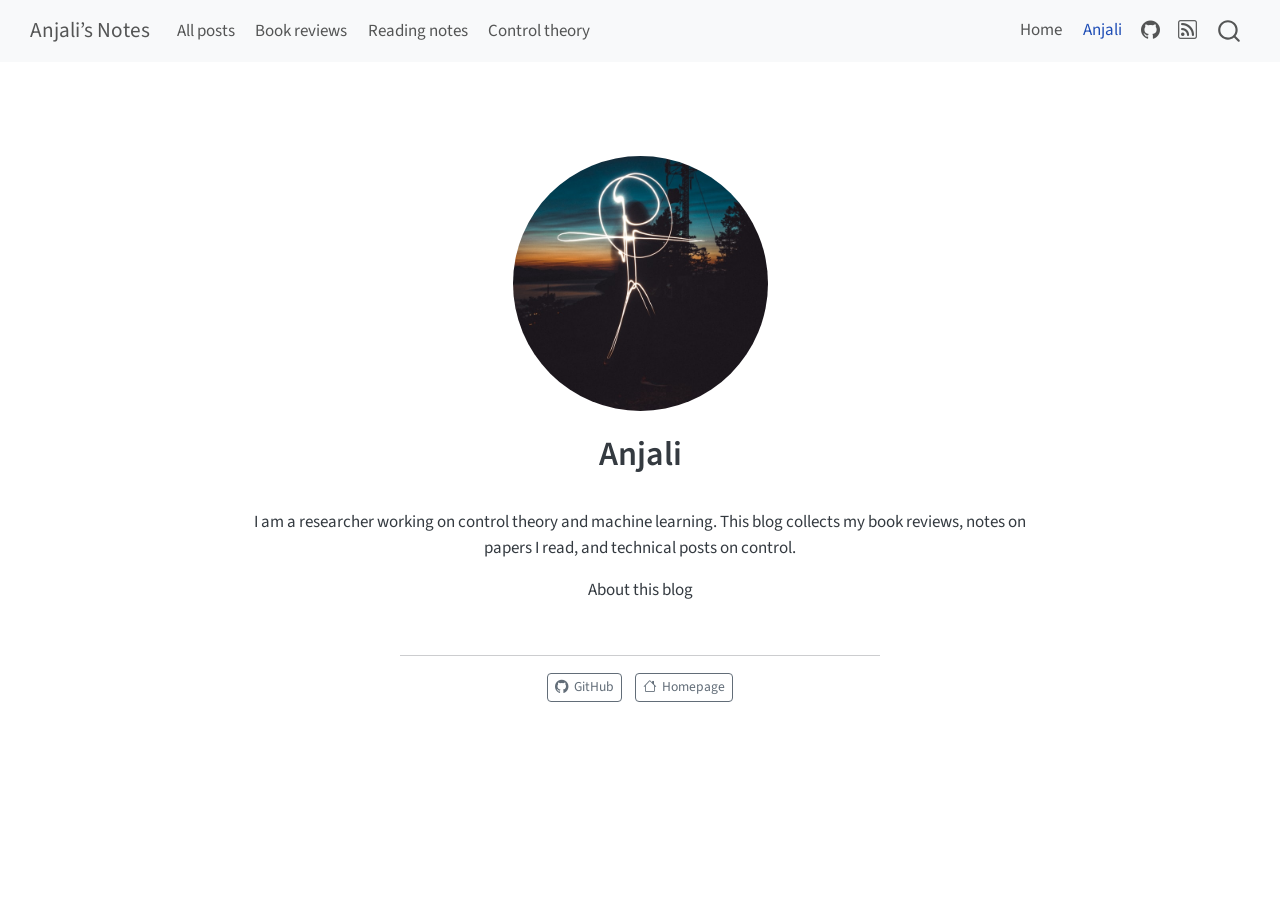
==== docs/about.html @ 2c0c5497 "Add files via upload" ====
<!DOCTYPE html>
<html xmlns="http://www.w3.org/1999/xhtml" lang="en" xml:lang="en"><head>

<meta charset="utf-8">
<meta name="generator" content="quarto-1.10.18">

<meta name="viewport" content="width=device-width, initial-scale=1.0, user-scalable=yes">


<title>Anjali – Anjali’s Notes</title>
<style>
/* Default styles provided by pandoc.
** See https://pandoc.org/MANUAL.html#variables-for-html for config info.
*/
span.smallcaps{font-variant: small-caps;}
div.columns{display: flex; gap: 1.5em;}
div.column{flex: auto;}
@media screen {
div.columns{gap: min(4vw, 1.5em);}
div.column{overflow-x: auto;}
}
div.hanging-indent{margin-left: 1.5em; text-indent: -1.5em;}
ul.task-list{list-style: none;}
ul.task-list li input[type="checkbox"] {
  width: 0.8em;
  margin: 0 0.8em 0.2em -1em; /* quarto-specific, see https://github.com/quarto-dev/quarto-cli/issues/4556 */ 
  vertical-align: middle;
}
</style>


<script src="site_libs/quarto-nav/quarto-nav.js"></script>
<script src="site_libs/quarto-nav/headroom.min.js"></script>
<script src="site_libs/clipboard/clipboard.min.js"></script>
<script src="site_libs/quarto-search/autocomplete.umd.js"></script>
<script src="site_libs/quarto-search/fuse.min.js"></script>
<script src="site_libs/quarto-search/quarto-search.js"></script>
<meta name="quarto:offset" content="./">
<script src="site_libs/quarto-html/quarto.js" type="module"></script>
<script src="site_libs/quarto-html/tabsets/tabsets.js" type="module"></script>
<script src="site_libs/quarto-html/popper.min.js"></script>
<script src="site_libs/quarto-html/tippy.umd.min.js"></script>
<link href="site_libs/quarto-html/tippy.css" rel="stylesheet">
<link href="site_libs/quarto-html/quarto-syntax-highlighting-64a204ab8560d761af7679ceaba22944.css" rel="stylesheet" id="quarto-text-highlighting-styles">
<script src="site_libs/bootstrap/bootstrap.min.js"></script>
<link href="site_libs/bootstrap/bootstrap-icons.css" rel="stylesheet">
<link href="site_libs/bootstrap/bootstrap-172ba59bd5e0b52282274ba0c0cc16fc.min.css" rel="stylesheet" append-hash="true" id="quarto-bootstrap" data-mode="light">
<script id="quarto-search-options" type="application/json">{
  "location": "navbar",
  "copy-button": false,
  "collapse-after": 3,
  "panel-placement": "end",
  "type": "overlay",
  "limit": 50,
  "keyboard-shortcut": [
    "f",
    "/",
    "s"
  ],
  "show-item-context": false,
  "language": {
    "search-no-results-text": "No results",
    "search-matching-documents-text": "matching documents",
    "search-copy-link-title": "Copy link to search",
    "search-hide-matches-text": "Hide additional matches",
    "search-more-match-text": "more match in this document",
    "search-more-matches-text": "more matches in this document",
    "search-clear-button-title": "Clear",
    "search-text-placeholder": "",
    "search-detached-cancel-button-title": "Cancel",
    "search-submit-button-title": "Submit",
    "search-label": "Search"
  }
}</script>


<link rel="stylesheet" href="styles.css">
</head>

<body class="nav-fixed fullcontent quarto-light">

<div id="quarto-search-results"></div>
  <header id="quarto-header" class="headroom fixed-top">
    <nav class="navbar navbar-expand-lg " data-bs-theme="dark">
      <div class="navbar-container container-fluid">
      <div class="navbar-brand-container mx-auto">
    <a class="navbar-brand" href="./index.html">
    <span class="navbar-title">Anjali’s Notes</span>
    </a>
  </div>
            <div id="quarto-search" class="" title="Search"></div>
          <button class="navbar-toggler" type="button" data-bs-toggle="collapse" data-bs-target="#navbarCollapse" aria-controls="navbarCollapse" role="menu" aria-expanded="false" aria-label="Toggle navigation" onclick="if (window.quartoToggleHeadroom) { window.quartoToggleHeadroom(); }">
  <span class="navbar-toggler-icon"></span>
</button>
          <div class="collapse navbar-collapse" id="navbarCollapse">
            <ul class="navbar-nav navbar-nav-scroll me-auto">
  <li class="nav-item">
    <a class="nav-link" href="./index.html"> 
<span class="menu-text">All posts</span></a>
  </li>  
  <li class="nav-item">
    <a class="nav-link" href="./index.html#category=Book reviews"> 
<span class="menu-text">Book reviews</span></a>
  </li>  
  <li class="nav-item">
    <a class="nav-link" href="./index.html#category=Reading notes"> 
<span class="menu-text">Reading notes</span></a>
  </li>  
  <li class="nav-item">
    <a class="nav-link" href="./index.html#category=Control theory"> 
<span class="menu-text">Control theory</span></a>
  </li>  
</ul>
            <ul class="navbar-nav navbar-nav-scroll ms-auto">
  <li class="nav-item">
    <a class="nav-link" href="https://anjalit15.github.io/"> 
<span class="menu-text">Home</span></a>
  </li>  
  <li class="nav-item">
    <a class="nav-link active" href="./about.html" aria-current="page"> 
<span class="menu-text">Anjali</span></a>
  </li>  
  <li class="nav-item compact">
    <a class="nav-link" href="https://github.com/anjalit15"> <i class="bi bi-github" role="img">
</i> 
<span class="menu-text"></span></a>
  </li>  
  <li class="nav-item compact">
    <a class="nav-link" href="./index.xml"> <i class="bi bi-rss" role="img">
</i> 
<span class="menu-text"></span></a>
  </li>  
</ul>
          </div> <!-- /navcollapse -->
            <div class="quarto-navbar-tools">
</div>
      </div> <!-- /container-fluid -->
    </nav>
</header>
<!-- content -->
<div id="quarto-content" class="quarto-container page-columns page-rows-contents page-layout-article page-navbar">
<!-- sidebar -->
<!-- margin-sidebar -->
    
<!-- main -->
<div class="quarto-about-jolla">
  <img src="profile.jpg" class="about-image
  round " style="height: 15em; width: 15em;">
 <header id="title-block-header" class="quarto-title-block default">
<div class="quarto-title">
<h1 class="title">Anjali</h1>
</div>
<div class="quarto-title-meta">
  </div>
</header><main class="content" id="quarto-document-content">
<p>I am a researcher working on control theory and machine learning. This blog collects my book reviews, notes on papers I read, and technical posts on control.</p>
<p>About this blog</p>


</main> 
  <hr class="about-sep">
   <div class="about-links">
  <a href="https://github.com/anjalit15" class="about-link" rel="" target="">
    <i class="bi bi-github"></i>
     <span class="about-link-text">GitHub</span>
  </a>
  <a href="https://anjalit15.github.io/" class="about-link" rel="" target="">
    <i class="bi bi-house"></i>
     <span class="about-link-text">Homepage</span>
  </a>
</div>
</div>
 <!-- /main -->
<script id="quarto-html-after-body" type="application/javascript">
  window.document.addEventListener("DOMContentLoaded", function (event) {
    const isCodeAnnotation = (el) => {
      for (const clz of el.classList) {
        if (clz.startsWith('code-annotation-')) {                     
          return true;
        }
      }
      return false;
    }
    const onCopySuccess = function(e) {
      // button target
      const button = e.trigger;
      // don't keep focus
      button.blur();
      // flash "checked"
      button.classList.add('code-copy-button-checked');
      var currentTitle = button.getAttribute("title");
      button.setAttribute("title", "Copied!");
      let tooltip;
      if (window.bootstrap) {
        button.setAttribute("data-bs-toggle", "tooltip");
        button.setAttribute("data-bs-placement", "left");
        button.setAttribute("data-bs-title", "Copied!");
        tooltip = new bootstrap.Tooltip(button, 
          { trigger: "manual", 
            customClass: "code-copy-button-tooltip",
            offset: [0, -8]});
        tooltip.show();    
      }
      setTimeout(function() {
        if (tooltip) {
          tooltip.hide();
          button.removeAttribute("data-bs-title");
          button.removeAttribute("data-bs-toggle");
          button.removeAttribute("data-bs-placement");
        }
        button.setAttribute("title", currentTitle);
        button.classList.remove('code-copy-button-checked');
      }, 1000);
      // clear code selection
      e.clearSelection();
    }
    const getTextToCopy = function(trigger) {
      const outerScaffold = trigger.parentElement.cloneNode(true);
      const codeEl = outerScaffold.querySelector('code');
      for (const childEl of codeEl.children) {
        if (isCodeAnnotation(childEl)) {
          childEl.remove();
        }
      }
      return codeEl.innerText;
    }
    const clipboard = new window.ClipboardJS('.code-copy-button:not([data-in-quarto-modal])', {
      text: getTextToCopy
    });
    clipboard.on('success', onCopySuccess);
    if (window.document.getElementById('quarto-embedded-source-code-modal')) {
      const clipboardModal = new window.ClipboardJS('.code-copy-button[data-in-quarto-modal]', {
        text: getTextToCopy,
        container: window.document.getElementById('quarto-embedded-source-code-modal')
      });
      clipboardModal.on('success', onCopySuccess);
    }
      var localhostRegex = new RegExp(/^(?:http|https):\/\/localhost\:?[0-9]*\//);
      var mailtoRegex = new RegExp(/^mailto:/);
        var filterRegex = new RegExp("https:\/\/anjalit15\.github\.io\/blog");
      var isInternal = (href) => {
          return filterRegex.test(href) || localhostRegex.test(href) || mailtoRegex.test(href);
      }
      // Inspect non-navigation links and adorn them if external
     var links = window.document.querySelectorAll('a[href]:not(.nav-link):not(.navbar-brand):not(.toc-action):not(.sidebar-link):not(.sidebar-item-toggle):not(.pagination-link):not(.no-external):not([aria-hidden]):not(.dropdown-item):not(.quarto-navigation-tool):not(.about-link)');
      for (var i=0; i<links.length; i++) {
        const link = links[i];
        if (!isInternal(link.href)) {
          // undo the damage that might have been done by quarto-nav.js in the case of
          // links that we want to consider external
          if (link.dataset.originalHref !== undefined) {
            link.href = link.dataset.originalHref;
          }
        }
      }
    function tippyHover(el, contentFn, onTriggerFn, onUntriggerFn) {
      const config = {
        allowHTML: true,
        maxWidth: 500,
        delay: 100,
        arrow: false,
        appendTo: function(el) {
            return el.parentElement;
        },
        interactive: true,
        interactiveBorder: 10,
        theme: 'quarto',
        placement: 'bottom-start',
      };
      if (contentFn) {
        config.content = contentFn;
      }
      if (onTriggerFn) {
        config.onTrigger = onTriggerFn;
      }
      if (onUntriggerFn) {
        config.onUntrigger = onUntriggerFn;
      }
      window.tippy(el, config); 
    }
    const noterefs = window.document.querySelectorAll('a[role="doc-noteref"]');
    for (var i=0; i<noterefs.length; i++) {
      const ref = noterefs[i];
      tippyHover(ref, function() {
        // use id or data attribute instead here
        let href = ref.getAttribute('data-footnote-href') || ref.getAttribute('href');
        try { href = new URL(href).hash; } catch {}
        const id = href.replace(/^#\/?/, "");
        const note = window.document.getElementById(id);
        if (note) {
          return note.innerHTML;
        } else {
          return "";
        }
      });
    }
    const xrefs = window.document.querySelectorAll('a.quarto-xref');
    const processXRef = (id, note) => {
      // Strip column container classes
      const stripColumnClz = (el) => {
        el.classList.remove("page-full", "page-columns");
        if (el.children) {
          for (const child of el.children) {
            stripColumnClz(child);
          }
        }
      }
      stripColumnClz(note)
      if (id === null || id.startsWith('sec-')) {
        // Special case sections, only their first couple elements
        const container = document.createElement("div");
        if (note.children && note.children.length > 2) {
          container.appendChild(note.children[0].cloneNode(true));
          for (let i = 1; i < note.children.length; i++) {
            const child = note.children[i];
            if (child.tagName === "P" && child.innerText === "") {
              continue;
            } else {
              container.appendChild(child.cloneNode(true));
              break;
            }
          }
          if (window.Quarto?.typesetMath) {
            window.Quarto.typesetMath(container);
          }
          return container.innerHTML
        } else {
          if (window.Quarto?.typesetMath) {
            window.Quarto.typesetMath(note);
          }
          return note.innerHTML;
        }
      } else {
        // Remove any anchor links if they are present
        const anchorLink = note.querySelector('a.anchorjs-link');
        if (anchorLink) {
          anchorLink.remove();
        }
        if (window.Quarto?.typesetMath) {
          window.Quarto.typesetMath(note);
        }
        if (note.classList.contains("callout")) {
          return note.outerHTML;
        } else {
          return note.innerHTML;
        }
      }
    }
    for (var i=0; i<xrefs.length; i++) {
      const xref = xrefs[i];
      tippyHover(xref, undefined, function(instance) {
        instance.disable();
        let url = xref.getAttribute('href');
        let hash = undefined; 
        if (url.startsWith('#')) {
          hash = url;
        } else {
          try { hash = new URL(url).hash; } catch {}
        }
        if (hash) {
          const id = hash.replace(/^#\/?/, "");
          const note = window.document.getElementById(id);
          if (note !== null) {
            try {
              const html = processXRef(id, note.cloneNode(true));
              instance.setContent(html);
            } finally {
              instance.enable();
              instance.show();
            }
          } else {
            // See if we can fetch this
            fetch(url.split('#')[0])
            .then(res => res.text())
            .then(html => {
              const parser = new DOMParser();
              const htmlDoc = parser.parseFromString(html, "text/html");
              const note = htmlDoc.getElementById(id);
              if (note !== null) {
                const html = processXRef(id, note);
                instance.setContent(html);
              } 
            }).finally(() => {
              instance.enable();
              instance.show();
            });
          }
        } else {
          // See if we can fetch a full url (with no hash to target)
          // This is a special case and we should probably do some content thinning / targeting
          fetch(url)
          .then(res => res.text())
          .then(html => {
            const parser = new DOMParser();
            const htmlDoc = parser.parseFromString(html, "text/html");
            const note = htmlDoc.querySelector('main.content');
            if (note !== null) {
              // This should only happen for chapter cross references
              // (since there is no id in the URL)
              // remove the first header
              if (note.children.length > 0 && note.children[0].tagName === "HEADER") {
                note.children[0].remove();
              }
              const html = processXRef(null, note);
              instance.setContent(html);
            } 
          }).finally(() => {
            instance.enable();
            instance.show();
          });
        }
      }, function(instance) {
      });
    }
        let selectedAnnoteEl;
        const selectorForAnnotation = ( cell, annotation) => {
          let cellAttr = 'data-code-cell="' + cell + '"';
          let lineAttr = 'data-code-annotation="' +  annotation + '"';
          const selector = 'span[' + cellAttr + '][' + lineAttr + ']';
          return selector;
        }
        const selectCodeLines = (annoteEl) => {
          const doc = window.document;
          const targetCell = annoteEl.getAttribute("data-target-cell");
          const targetAnnotation = annoteEl.getAttribute("data-target-annotation");
          const annoteSpan = window.document.querySelector(selectorForAnnotation(targetCell, targetAnnotation));
          const lines = annoteSpan.getAttribute("data-code-lines").split(",");
          const lineIds = lines.map((line) => {
            return targetCell + "-" + line;
          })
          let top = null;
          let height = null;
          let parent = null;
          if (lineIds.length > 0) {
              //compute the position of the single el (top and bottom and make a div)
              const el = window.document.getElementById(lineIds[0]);
              top = el.offsetTop;
              height = el.offsetHeight;
              parent = el.parentElement.parentElement;
            if (lineIds.length > 1) {
              const lastEl = window.document.getElementById(lineIds[lineIds.length - 1]);
              const bottom = lastEl.offsetTop + lastEl.offsetHeight;
              height = bottom - top;
            }
            if (top !== null && height !== null && parent !== null) {
              // cook up a div (if necessary) and position it 
              let div = window.document.getElementById("code-annotation-line-highlight");
              if (div === null) {
                div = window.document.createElement("div");
                div.setAttribute("id", "code-annotation-line-highlight");
                div.style.position = 'absolute';
                parent.appendChild(div);
              }
              div.style.top = top - 2 + "px";
              div.style.height = height + 4 + "px";
              div.style.left = 0;
              let gutterDiv = window.document.getElementById("code-annotation-line-highlight-gutter");
              if (gutterDiv === null) {
                gutterDiv = window.document.createElement("div");
                gutterDiv.setAttribute("id", "code-annotation-line-highlight-gutter");
                gutterDiv.style.position = 'absolute';
                const codeCell = window.document.getElementById(targetCell);
                const gutter = codeCell.querySelector('.code-annotation-gutter');
                gutter.appendChild(gutterDiv);
              }
              gutterDiv.style.top = top - 2 + "px";
              gutterDiv.style.height = height + 4 + "px";
            }
            selectedAnnoteEl = annoteEl;
          }
        };
        const unselectCodeLines = () => {
          const elementsIds = ["code-annotation-line-highlight", "code-annotation-line-highlight-gutter"];
          elementsIds.forEach((elId) => {
            const div = window.document.getElementById(elId);
            if (div) {
              div.remove();
            }
          });
          selectedAnnoteEl = undefined;
        };
          // Handle positioning of the toggle
      window.addEventListener(
        "resize",
        throttle(() => {
          elRect = undefined;
          if (selectedAnnoteEl) {
            selectCodeLines(selectedAnnoteEl);
          }
        }, 10)
      );
      function throttle(fn, ms) {
      let throttle = false;
      let timer;
        return (...args) => {
          if(!throttle) { // first call gets through
              fn.apply(this, args);
              throttle = true;
          } else { // all the others get throttled
              if(timer) clearTimeout(timer); // cancel #2
              timer = setTimeout(() => {
                fn.apply(this, args);
                timer = throttle = false;
              }, ms);
          }
        };
      }
        // Attach click handler to the DT
        const annoteDls = window.document.querySelectorAll('dt[data-target-cell]');
        for (const annoteDlNode of annoteDls) {
          annoteDlNode.addEventListener('click', (event) => {
            const clickedEl = event.target;
            if (clickedEl !== selectedAnnoteEl) {
              unselectCodeLines();
              const activeEl = window.document.querySelector('dt[data-target-cell].code-annotation-active');
              if (activeEl) {
                activeEl.classList.remove('code-annotation-active');
              }
              selectCodeLines(clickedEl);
              clickedEl.classList.add('code-annotation-active');
            } else {
              // Unselect the line
              unselectCodeLines();
              clickedEl.classList.remove('code-annotation-active');
            }
          });
        }
    const findCites = (el) => {
      const parentEl = el.parentElement;
      if (parentEl) {
        const cites = parentEl.dataset.cites;
        if (cites) {
          return {
            el,
            cites: cites.split(' ')
          };
        } else {
          return findCites(el.parentElement)
        }
      } else {
        return undefined;
      }
    };
    var bibliorefs = window.document.querySelectorAll('a[role="doc-biblioref"]');
    for (var i=0; i<bibliorefs.length; i++) {
      const ref = bibliorefs[i];
      const citeInfo = findCites(ref);
      if (citeInfo) {
        tippyHover(citeInfo.el, function() {
          var popup = window.document.createElement('div');
          citeInfo.cites.forEach(function(cite) {
            var citeDiv = window.document.createElement('div');
            citeDiv.classList.add('hanging-indent');
            citeDiv.classList.add('csl-entry');
            var biblioDiv = window.document.getElementById('ref-' + cite);
            if (biblioDiv) {
              citeDiv.innerHTML = biblioDiv.innerHTML;
            }
            popup.appendChild(citeDiv);
          });
          return popup.innerHTML;
        });
      }
    }
  });
  </script>
</div> <!-- /content -->




</body></html>
---- docs/site_libs/quarto-html/tippy.css ----
.tippy-box[data-animation=fade][data-state=hidden]{opacity:0}[data-tippy-root]{max-width:calc(100vw - 10px)}.tippy-box{position:relative;background-color:#333;color:#fff;border-radius:4px;font-size:14px;line-height:1.4;white-space:normal;outline:0;transition-property:transform,visibility,opacity}.tippy-box[data-placement^=top]>.tippy-arrow{bottom:0}.tippy-box[data-placement^=top]>.tippy-arrow:before{bottom:-7px;left:0;border-width:8px 8px 0;border-top-color:initial;transform-origin:center top}.tippy-box[data-placement^=bottom]>.tippy-arrow{top:0}.tippy-box[data-placement^=bottom]>.tippy-arrow:before{top:-7px;left:0;border-width:0 8px 8px;border-bottom-color:initial;transform-origin:center bottom}.tippy-box[data-placement^=left]>.tippy-arrow{right:0}.tippy-box[data-placement^=left]>.tippy-arrow:before{border-width:8px 0 8px 8px;border-left-color:initial;right:-7px;transform-origin:center left}.tippy-box[data-placement^=right]>.tippy-arrow{left:0}.tippy-box[data-placement^=right]>.tippy-arrow:before{left:-7px;border-width:8px 8px 8px 0;border-right-color:initial;transform-origin:center right}.tippy-box[data-inertia][data-state=visible]{transition-timing-function:cubic-bezier(.54,1.5,.38,1.11)}.tippy-arrow{width:16px;height:16px;color:#333}.tippy-arrow:before{content:"";position:absolute;border-color:transparent;border-style:solid}.tippy-content{position:relative;padding:5px 9px;z-index:1}
---- docs/site_libs/quarto-html/quarto-syntax-highlighting-64a204ab8560d761af7679ceaba22944.css ----
/* quarto syntax highlight colors */
:root {
  --quarto-hl-ot-color: #003B4F;
  --quarto-hl-at-color: #657422;
  --quarto-hl-ss-color: #20794D;
  --quarto-hl-an-color: #5E5E5E;
  --quarto-hl-fu-color: #4758AB;
  --quarto-hl-st-color: #20794D;
  --quarto-hl-cf-color: #003B4F;
  --quarto-hl-op-color: #5E5E5E;
  --quarto-hl-er-color: #AD0000;
  --quarto-hl-bn-color: #AD0000;
  --quarto-hl-al-color: #AD0000;
  --quarto-hl-va-color: #111111;
  --quarto-hl-bu-color: inherit;
  --quarto-hl-ex-color: inherit;
  --quarto-hl-pp-color: #AD0000;
  --quarto-hl-in-color: #5E5E5E;
  --quarto-hl-vs-color: #20794D;
  --quarto-hl-wa-color: #5E5E5E;
  --quarto-hl-do-color: #5E5E5E;
  --quarto-hl-im-color: #00769E;
  --quarto-hl-ch-color: #20794D;
  --quarto-hl-dt-color: #AD0000;
  --quarto-hl-fl-color: #AD0000;
  --quarto-hl-co-color: #5E5E5E;
  --quarto-hl-cv-color: #5E5E5E;
  --quarto-hl-cn-color: #8f5902;
  --quarto-hl-sc-color: #5E5E5E;
  --quarto-hl-dv-color: #AD0000;
  --quarto-hl-kw-color: #003B4F;
}

/* other quarto variables */
:root {
  --quarto-font-monospace: SFMono-Regular, Menlo, Monaco, Consolas, "Liberation Mono", "Courier New", monospace;
}

/* syntax highlight based on Pandoc's rules */
pre > code.sourceCode > span {
  color: #003B4F;
}

code.sourceCode > span {
  color: #003B4F;
}

div.sourceCode,
div.sourceCode pre.sourceCode {
  color: #003B4F;
}

/* Normal */
code span {
  color: #003B4F;
}

/* Alert */
code span.al {
  color: #AD0000;
  font-style: inherit;
}

/* Annotation */
code span.an {
  color: #5E5E5E;
  font-style: inherit;
}

/* Attribute */
code span.at {
  color: #657422;
  font-style: inherit;
}

/* BaseN */
code span.bn {
  color: #AD0000;
  font-style: inherit;
}

/* BuiltIn */
code span.bu {
  font-style: inherit;
}

/* ControlFlow */
code span.cf {
  color: #003B4F;
  font-weight: bold;
  font-style: inherit;
}

/* Char */
code span.ch {
  color: #20794D;
  font-style: inherit;
}

/* Constant */
code span.cn {
  color: #8f5902;
  font-style: inherit;
}

/* Comment */
code span.co {
  color: #5E5E5E;
  font-style: inherit;
}

/* CommentVar */
code span.cv {
  color: #5E5E5E;
  font-style: italic;
}

/* Documentation */
code span.do {
  color: #5E5E5E;
  font-style: italic;
}

/* DataType */
code span.dt {
  color: #AD0000;
  font-style: inherit;
}

/* DecVal */
code span.dv {
  color: #AD0000;
  font-style: inherit;
}

/* Error */
code span.er {
  color: #AD0000;
  font-style: inherit;
}

/* Extension */
code span.ex {
  font-style: inherit;
}

/* Float */
code span.fl {
  color: #AD0000;
  font-style: inherit;
}

/* Function */
code span.fu {
  color: #4758AB;
  font-style: inherit;
}

/* Import */
code span.im {
  color: #00769E;
  font-style: inherit;
}

/* Information */
code span.in {
  color: #5E5E5E;
  font-style: inherit;
}

/* Keyword */
code span.kw {
  color: #003B4F;
  font-weight: bold;
  font-style: inherit;
}

/* Operator */
code span.op {
  color: #5E5E5E;
  font-style: inherit;
}

/* Other */
code span.ot {
  color: #003B4F;
  font-style: inherit;
}

/* Preprocessor */
code span.pp {
  color: #AD0000;
  font-style: inherit;
}

/* SpecialChar */
code span.sc {
  color: #5E5E5E;
  font-style: inherit;
}

/* SpecialString */
code span.ss {
  color: #20794D;
  font-style: inherit;
}

/* String */
code span.st {
  color: #20794D;
  font-style: inherit;
}

/* Variable */
code span.va {
  color: #111111;
  font-style: inherit;
}

/* VerbatimString */
code span.vs {
  color: #20794D;
  font-style: inherit;
}

/* Warning */
code span.wa {
  color: #5E5E5E;
  font-style: italic;
}

.prevent-inlining {
  content: "</";
}

/*# sourceMappingURL=9d8d5bb603a83b8298b89080a598c93b.css.map */
---- docs/styles.css ----
/* css styles */
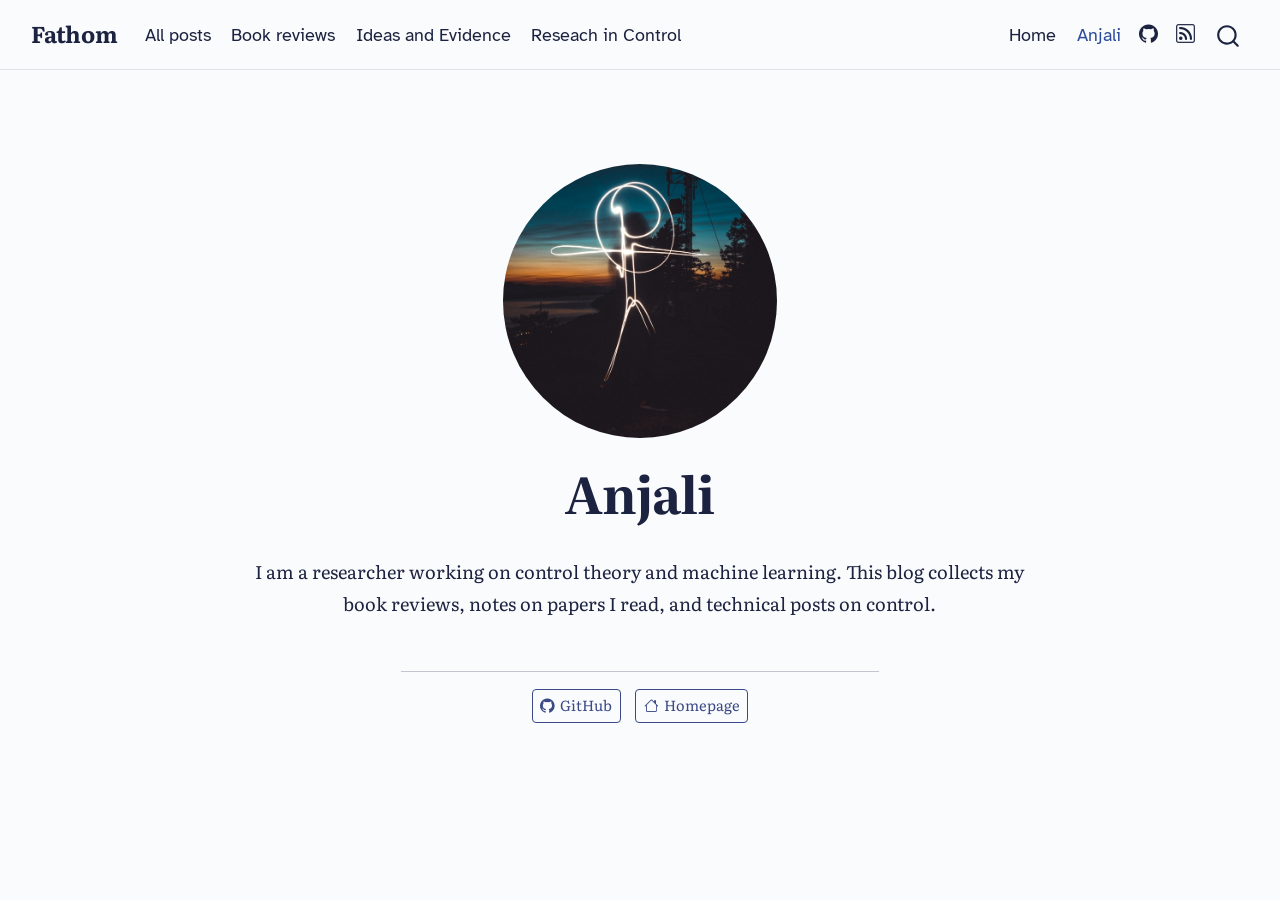
==== commit 6334e814: "Add files via upload" ====
--- a/docs/about.html
+++ b/docs/about.html
@@ -7,7 +7,7 @@
 <meta name="viewport" content="width=device-width, initial-scale=1.0, user-scalable=yes">
 
 
-<title>Anjali – Anjali’s Notes</title>
+<title>Anjali – Fathom</title>
 <style>
 /* Default styles provided by pandoc.
 ** See https://pandoc.org/MANUAL.html#variables-for-html for config info.
@@ -44,7 +44,7 @@
 <link href="site_libs/quarto-html/quarto-syntax-highlighting-64a204ab8560d761af7679ceaba22944.css" rel="stylesheet" id="quarto-text-highlighting-styles">
 <script src="site_libs/bootstrap/bootstrap.min.js"></script>
 <link href="site_libs/bootstrap/bootstrap-icons.css" rel="stylesheet">
-<link href="site_libs/bootstrap/bootstrap-172ba59bd5e0b52282274ba0c0cc16fc.min.css" rel="stylesheet" append-hash="true" id="quarto-bootstrap" data-mode="light">
+<link href="site_libs/bootstrap/bootstrap-c9e47c171f4e0c7d588e112fd72a0199.min.css" rel="stylesheet" append-hash="true" id="quarto-bootstrap" data-mode="light">
 <script id="quarto-search-options" type="application/json">{
   "location": "navbar",
   "copy-button": false,
@@ -85,7 +85,7 @@
       <div class="navbar-container container-fluid">
       <div class="navbar-brand-container mx-auto">
     <a class="navbar-brand" href="./index.html">
-    <span class="navbar-title">Anjali’s Notes</span>
+    <span class="navbar-title">Fathom</span>
     </a>
   </div>
             <div id="quarto-search" class="" title="Search"></div>
@@ -104,11 +104,11 @@
   </li>  
   <li class="nav-item">
     <a class="nav-link" href="./index.html#category=Reading notes"> 
-<span class="menu-text">Reading notes</span></a>
+<span class="menu-text">Ideas and Evidence</span></a>
   </li>  
   <li class="nav-item">
     <a class="nav-link" href="./index.html#category=Control theory"> 
-<span class="menu-text">Control theory</span></a>
+<span class="menu-text">Reseach in Control</span></a>
   </li>  
 </ul>
             <ul class="navbar-nav navbar-nav-scroll ms-auto">
@@ -154,7 +154,6 @@
   </div>
 </header><main class="content" id="quarto-document-content">
 <p>I am a researcher working on control theory and machine learning. This blog collects my book reviews, notes on papers I read, and technical posts on control.</p>
-<p>About this blog</p>
 
 
 </main> 
